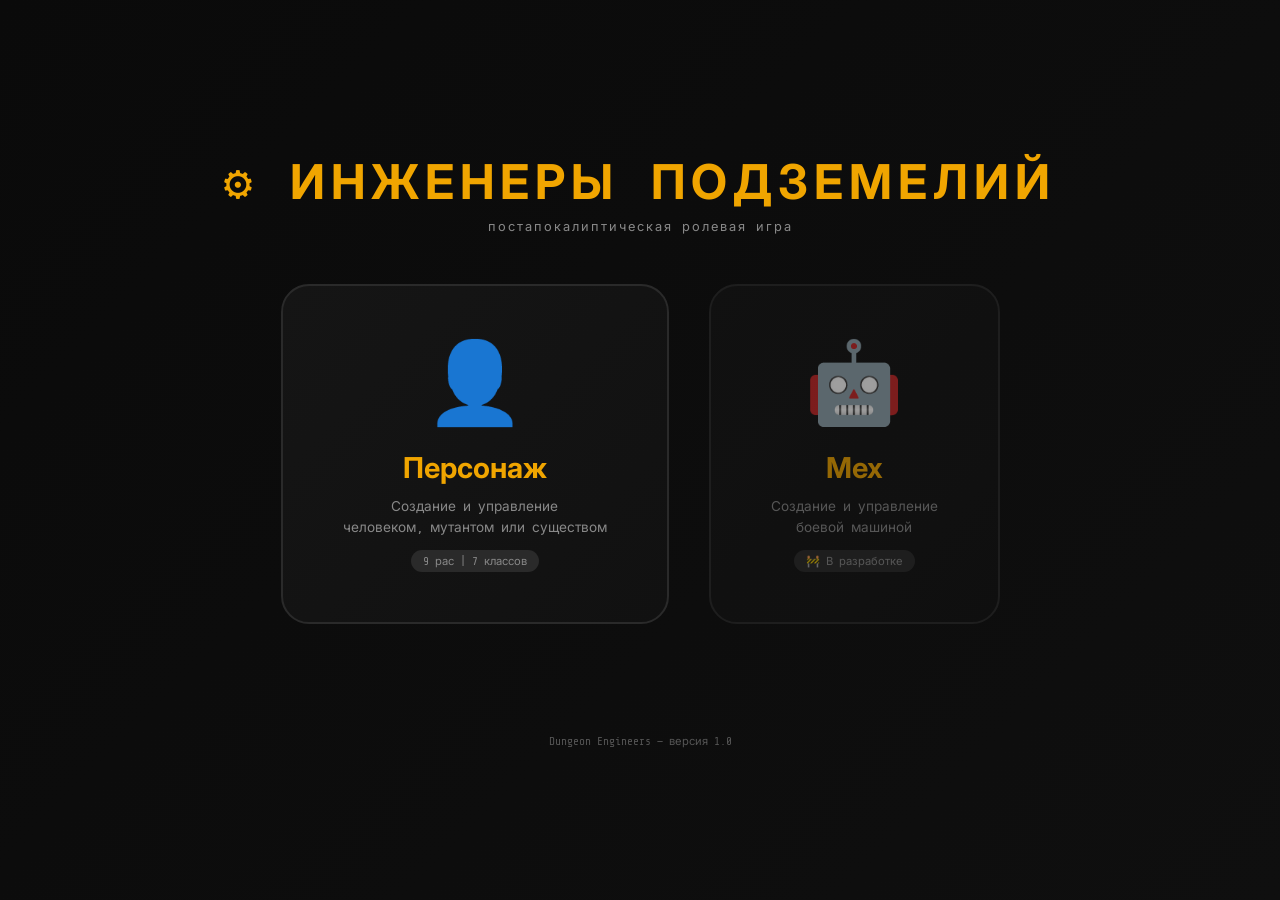
==== index.html @ 895bdf59 "Add files via upload" ====
<!DOCTYPE html>
<html lang="ru">
<head>
    <meta charset="UTF-8">
    <meta name="viewport" content="width=device-width, initial-scale=1.0, user-scalable=yes">
    <title>Инженеры Подземелий — Выбор режима</title>
    <link href="https://fonts.googleapis.com/css2?family=Share+Tech+Mono&family=Inter:wght@400;500;600;700&display=swap" rel="stylesheet">
    <style>
        * { margin: 0; padding: 0; box-sizing: border-box; }
        
        body {
            background: linear-gradient(135deg, #0a0a0a 0%, #0f0f0f 100%);
            font-family: 'Share Tech Mono', 'Inter', monospace;
            color: #ccc;
            min-height: 100vh;
            display: flex;
            justify-content: center;
            align-items: center;
        }
        
        @keyframes pageSlideIn {
            from { opacity: 0; transform: translateX(30px); }
            to { opacity: 1; transform: translateX(0); }
        }
        
        @keyframes menuFadeIn {
            from { opacity: 0; transform: scale(0.95); }
            to { opacity: 1; transform: scale(1); }
        }
        
        @keyframes buttonPress {
            0% { transform: scale(1); }
            50% { transform: scale(0.96); }
            100% { transform: scale(1); }
        }
        
        .main-menu {
            max-width: 1200px;
            width: 100%;
            padding: 40px 20px;
            display: flex;
            flex-direction: column;
            justify-content: center;
            align-items: center;
            gap: 50px;
            animation: menuFadeIn 0.5s ease-out;
        }
        
        .logo { text-align: center; }
        
        .logo h1 {
            color: #f0a500;
            font-size: 3rem;
            letter-spacing: 6px;
        }
        
        .logo .subtitle {
            color: #888;
            font-size: 0.8rem;
            margin-top: 8px;
            letter-spacing: 2px;
        }
        
        .menu-buttons {
            display: flex;
            flex-wrap: wrap;
            gap: 40px;
            justify-content: center;
        }
        
        .menu-card {
            background: linear-gradient(135deg, #151515 0%, #111111 100%);
            border: 2px solid #2a2a2a;
            border-radius: 28px;
            padding: 50px 60px;
            text-align: center;
            cursor: pointer;
            min-width: 280px;
            position: relative;
            overflow: hidden;
            transition: all 0.3s ease;
        }
        
        .menu-card::before {
            content: '';
            position: absolute;
            top: 0;
            left: -100%;
            width: 100%;
            height: 100%;
            background: linear-gradient(90deg, transparent, rgba(240,165,0,0.08), transparent);
            transition: left 0.6s ease;
        }
        
        .menu-card:hover::before { left: 100%; }
        
        .menu-card:hover {
            border-color: #f0a500;
            transform: translateY(-5px);
        }
        
        .menu-card:active {
            animation: buttonPress 0.15s ease-out;
        }
        
        .menu-card .icon {
            font-size: 5rem;
            margin-bottom: 20px;
            display: inline-block;
        }
        
        .menu-card h2 {
            color: #f0a500;
            margin-bottom: 12px;
            font-size: 1.8rem;
        }
        
        .menu-card p {
            color: #888;
            font-size: 0.85rem;
            line-height: 1.5;
        }
        
        .badge {
            display: inline-block;
            background: #2a2a2a;
            color: #888;
            font-size: 0.7rem;
            padding: 4px 12px;
            border-radius: 20px;
            margin-top: 12px;
        }
        
        footer {
            margin-top: 60px;
            text-align: center;
            color: #555;
            font-size: 0.7rem;
        }
        
        @media (max-width: 768px) {
            .menu-card { padding: 30px 40px; }
            .logo h1 { font-size: 2rem; }
        }
    </style>
</head>
<body>
    <div class="main-menu">
        <div class="logo">
            <h1>⚙️ ИНЖЕНЕРЫ ПОДЗЕМЕЛИЙ</h1>
            <div class="subtitle">постапокалиптическая ролевая игра</div>
        </div>
        
        <div class="menu-buttons">
            <div class="menu-card" onclick="navigateTo('character.html')">
                <div class="icon">👤</div>
                <h2>Персонаж</h2>
                <p>Создание и управление<br>человеком, мутантом или существом</p>
                <div class="badge">9 рас | 7 классов</div>
            </div>
            
            <div class="menu-card coming-soon" style="opacity:0.6; cursor:not-allowed;">
                <div class="icon">🤖</div>
                <h2>Мех</h2>
                <p>Создание и управление<br>боевой машиной</p>
                <div class="badge">🚧 В разработке</div>
            </div>
        </div>
        
        <footer>Dungeon Engineers — версия 1.0</footer>
    </div>
    
    <script>
        function navigateTo(url) {
            const menu = document.querySelector('.main-menu');
            menu.style.animation = 'pageSlideIn 0.3s reverse';
            setTimeout(() => { window.location.href = url; }, 200);
        }
    </script>
</body>
</html>
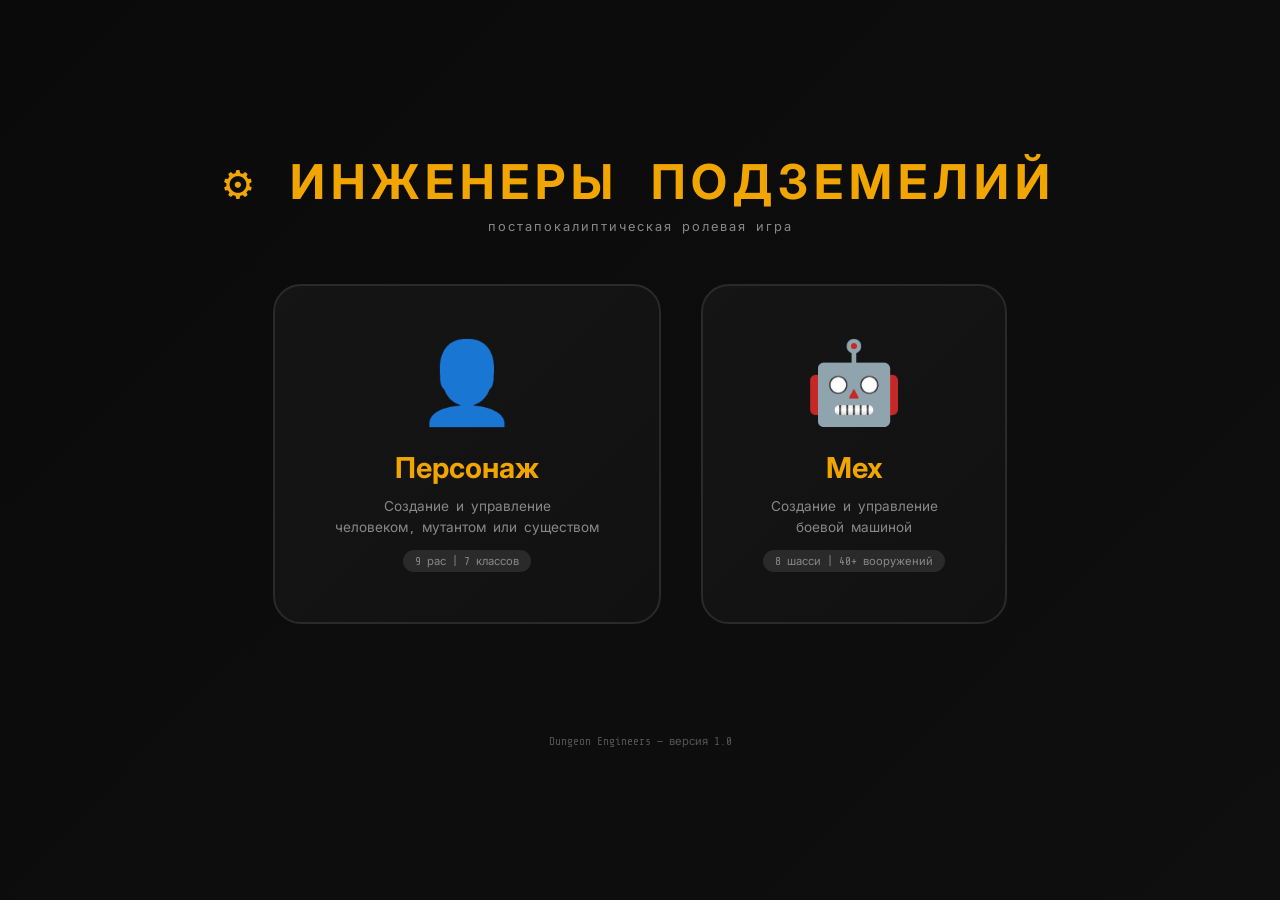
==== commit 25d4691a: "Add files via upload" ====
--- a/index.html
+++ b/index.html
@@ -159,11 +159,11 @@
                 <div class="badge">9 рас | 7 классов</div>
             </div>
             
-            <div class="menu-card coming-soon" style="opacity:0.6; cursor:not-allowed;">
+            <div class="menu-card" onclick="navigateTo('mech.html')">
                 <div class="icon">🤖</div>
                 <h2>Мех</h2>
                 <p>Создание и управление<br>боевой машиной</p>
-                <div class="badge">🚧 В разработке</div>
+                <div class="badge">8 шасси | 40+ вооружений</div>
             </div>
         </div>
         
